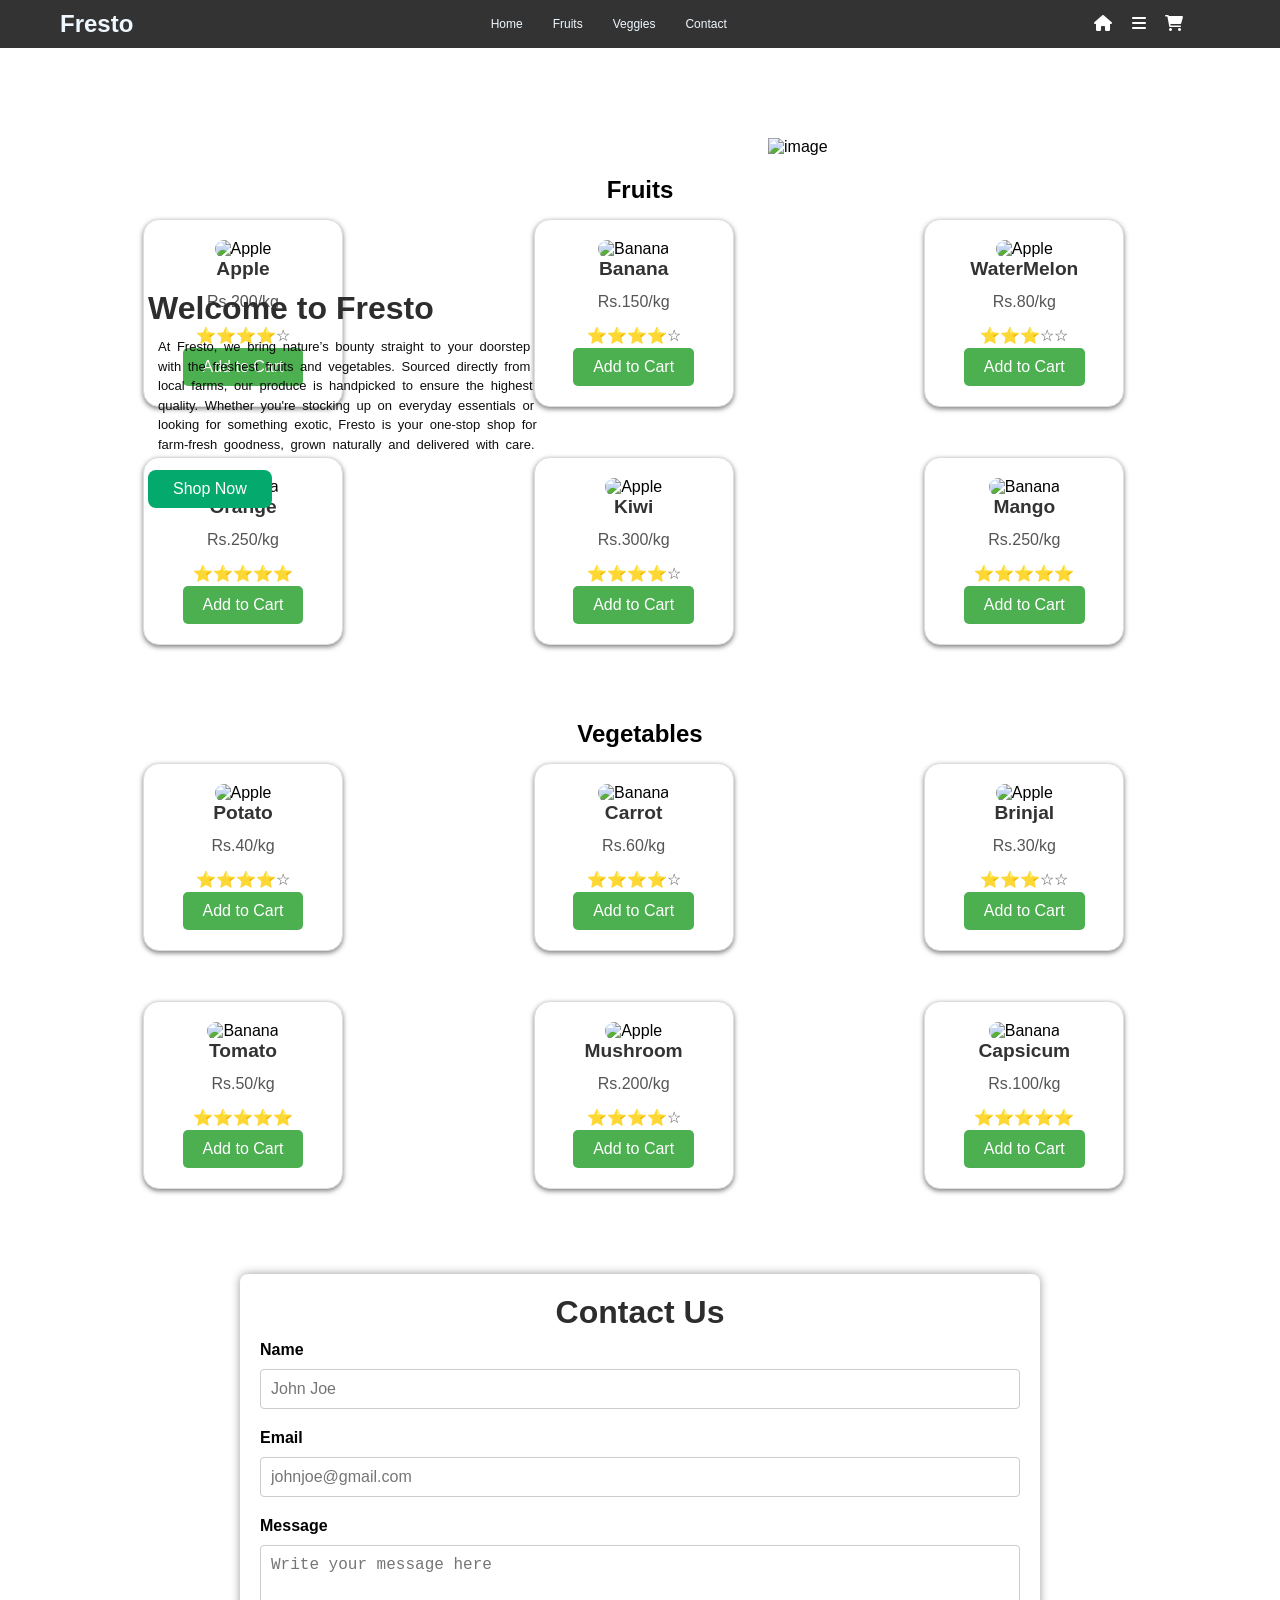
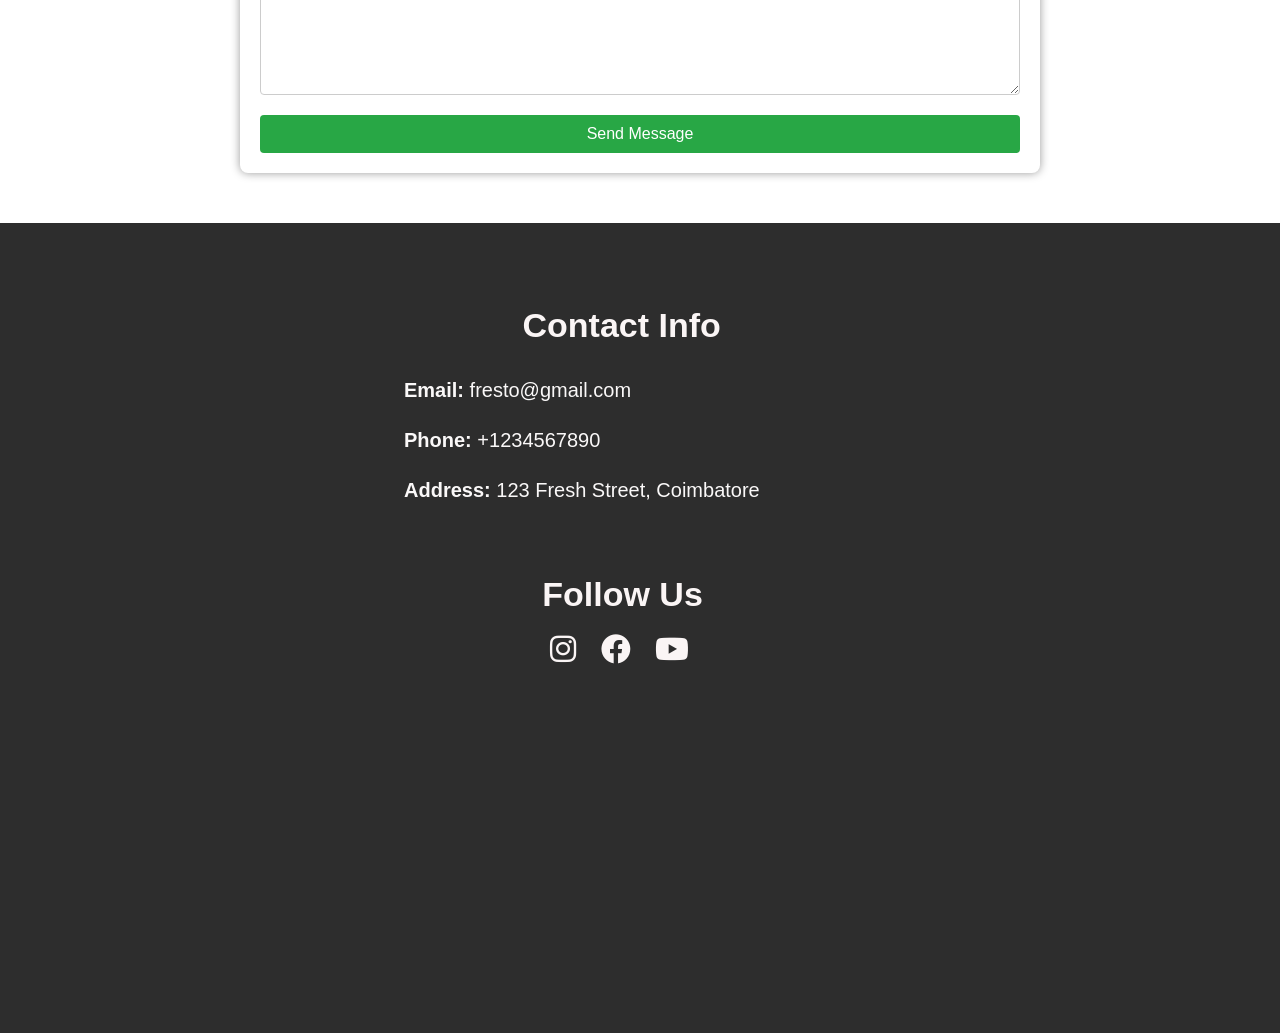
==== index.html @ cfb71da3 "Rename intex.html to index.html" ====
<!DOCTYPE html>
<html lang="en">
<head>
    <meta charset="UTF-8">
    <meta name="viewport" content="width=device-width, initial-scale=1.0">
    <title>Document</title>
    <link rel="Stylesheet" href="style.css">
    <link rel="stylesheet" href="https://cdnjs.cloudflare.com/ajax/libs/font-awesome/6.0.0-beta3/css/all.min.css">
</head>
<body>
    <nav class="navbar">
        <div class="logo">Fresto</div>
        <ul class="navlink">
            <li><a href="#home">Home</a></li>
            <li><a href="#fruits">Fruits</a></li>
            <li><a href="#vegetables">Veggies</a></li>
            <li><a href="#container">Contact</a></li>
        </ul>
        <div class="logos">
            <i class="fa-solid fa-house"></i>
            <i class="fa-solid fa-bars"></i>
            <i class="fa-solid fa-cart-shopping"></i>
        </div>
    </nav>


    <div class="image">
        <img src="https://img.freepik.com/premium-photo/basket-tomatoes-cucumbers-cucumbers_979014-13266.jpg?semt=ais_hybrid" alt="image">
        <div class="imagetext">
            <h1>Welcome to Fresto</h1>
            <p>At Fresto, we bring nature’s bounty straight to your doorstep with the freshest fruits and vegetables. Sourced directly from local farms, our produce is handpicked to ensure the highest quality. Whether you're stocking up on everyday essentials or looking for something exotic, Fresto is your one-stop shop for farm-fresh goodness, grown naturally and delivered with care.</p>
            <button class="button1">Shop Now</button>
        </div>
    </div>


    <section id="fruits">
        <h2>Fruits</h2>
        <div class="product-container">
            <div class="product-card">
                <img src="https://img.freepik.com/premium-photo/basket-fresh-apples-white-background-with-reflection-isolated-fruit-harvest-container_174533-39881.jpg?w=1060" alt="Apple">
                <h3>Apple</h3>
                <p>Rs.200/kg</p>
                <p>⭐⭐⭐⭐☆</p>
                <button>Add to Cart</button>
            </div>
            <div class="product-card">
                <img src="https://img.freepik.com/premium-photo/delicious-healthy-food-generative-ai_437323-20526.jpg?w=740" alt="Banana">
                <h3>Banana</h3>
                <p>Rs.150/kg</p>
                <p>⭐⭐⭐⭐☆</p>
                <button>Add to Cart</button>
            </div>
                <div class="product-card">
                    <img src="https://img.freepik.com/premium-photo/watermelon-isolated-white-isolated-white-background-minimalism_660230-27602.jpg?ga=GA1.1.1926511118.1718005409" alt="Apple">
                    <h3>WaterMelon</h3>
                    <p>Rs.80/kg</p>
                    <p>⭐⭐⭐☆☆</p>
                    <button>Add to Cart</button>
                    </div>

                <div class="product-card">
                    <img src="https://img.freepik.com/premium-photo/natural-fresh-orange-basket-isolated-transparent-background_787273-98255.jpg?ga=GA1.1.1926511118.1718005409&semt=ais_hybrid" alt="Banana">
                    <h3>Orange</h3>
                    <p>Rs.250/kg</p>
                    <p>⭐⭐⭐⭐⭐</p>
                    <button>Add to Cart</button>
                </div>
                    <div class="product-card">
                        <img src="https://img.freepik.com/premium-photo/fresh-kiwi-realistic-fruit-with-splashes_1279574-12866.jpg?w=740" alt="Apple">
                        <h3>Kiwi</h3>
                        <p>Rs.300/kg</p>
                        <p>⭐⭐⭐⭐☆</p>
                        <button>Add to Cart</button>
                    </div>
                    <div class="product-card">
                        <img src="https://img.freepik.com/premium-photo/ripe-fresh-mangoes-whole-sliced-basket-isolated-white-background_1299032-2228.jpg?w=740" alt="Banana">
                        <h3>Mango</h3>
                        <p>Rs.250/kg</p>
                        <p>⭐⭐⭐⭐⭐</p>
                        <button>Add to Cart</button>
                    </div>
        </div>
    </section>

    <section id="vegetables">
        <h2>Vegetables</h2>
        <div class="product-container">
            <div class="product-card">
                <img src="https://img.freepik.com/free-photo/basket-white-potatoes_1268-25051.jpg?ga=GA1.1.1926511118.1718005409&semt=ais_hybrid" alt="Apple">
                <h3>Potato</h3>
                <p>Rs.40/kg</p>
                <p>⭐⭐⭐⭐☆</p>
                <button>Add to Cart</button>
            </div>
            <div class="product-card">
                <img src="https://img.freepik.com/premium-photo/carrot-vegetable-basket-plant_53876-347287.jpg?ga=GA1.1.1926511118.1718005409&semt=ais_hybrid" alt="Banana">
                <h3>Carrot</h3>
                <p>Rs.60/kg</p>
                <p>⭐⭐⭐⭐☆</p>
                <button>Add to Cart</button>
            </div>
            
                <div class="product-card">
                    <img src="https://img.freepik.com/premium-photo/eggplant-collection-white-background_893610-17773.jpg?ga=GA1.1.1926511118.1718005409&semt=ais_hybrid" alt="Apple">
                    <h3>Brinjal</h3>
                    <p>Rs.30/kg</p>
                    <p>⭐⭐⭐☆☆</p>
                    <button>Add to Cart</button>
                </div>

                <div class="product-card">
                    <img src="https://img.freepik.com/premium-photo/create-highly-realistic-image-ripe-tomato-against-pristine-basket-with-white-background_612834-777.jpg?ga=GA1.1.1926511118.1718005409&semt=ais_hybrid"alt="Banana">
                    <h3>Tomato</h3>
                    <p>Rs.50/kg</p>
                    <p>⭐⭐⭐⭐⭐</p>
                    <button>Add to Cart</button>
                </div>
                    <div class="product-card">
                        <img src="https://img.freepik.com/premium-photo/wicker-basket-filled-with-mushrooms-wicker-basket-sits-white-background-filled-brim-with-variety-mushrooms-mushrooms-are-different-shapes-different-sizes_94628-44648.jpg" alt="Apple">
                        <h3>Mushroom</h3>
                        <p>Rs.200/kg</p>
                        <p>⭐⭐⭐⭐☆</p>
                        <button>Add to Cart</button>
                    </div>
                    <div class="product-card">
                        <img src="https://img.freepik.com/premium-photo/lots-fresh-paprika-vegetable-organic-isolated-white-background_1299032-334.jpg?ga=GA1.1.1926511118.1718005409&semt=ais_hybrid" alt="Banana">
                        <h3>Capsicum</h3>
                        <p>Rs.100/kg</p>
                        <p>⭐⭐⭐⭐⭐</p>
                        <button>Add to Cart</button>
                    </div>
        </div>
    </section>


    <div id="container">
        <h1>Contact Us</h1>
        <div class="contact-form">
            <form action="#" method="post">
                <label for="name">Name</label>
                <input type="text" id="name" name="name" placeholder="John Joe" required>

                <label for="email">Email</label>
                <input type="email" id="email" name="email" placeholder="johnjoe@gmail.com" required>

                <label for="message">Message</label>
                <textarea id="message" name="message" placeholder="Write your message here" required></textarea>

                <button type="submit">Send Message</button>
            </form>
        </div>
    </div>

    <div class="containers">
        <div class="contact-info">
            <h2>Contact Info</h2>
            <p><strong>Email:</strong> fresto@gmail.com</p>
            <p><strong>Phone:</strong> +1234567890</p>
            <p><strong>Address:</strong> 123 Fresh Street, Coimbatore</p>
            <h3>Follow Us</h3>
            <div class="logoss">
                <i class="fa-brands fa-instagram"></i>
                <i class="fa-brands fa-facebook"></i>
                <i class="fa-brands fa-youtube"></i>
            </div>
        </div>
    </div>

</body>
</html>
---- style.css ----
*{
    margin: 0;
    padding: 0;
    box-sizing: border-box;
}
body{
    font-family: Arial,sans-serif;
}
.navbar
{
    display: flex;
    justify-content: space-between;
    align-items: center;
    background-color: #333;
    padding: 10px 20px;
}
.logo{
    font-size: 24px;
    color: aliceblue;
    padding-left: 40px;
    font-weight: bold;
}
.logos 
{
    margin-right: 5%;
    color: #fff;
}
.logos i
{
   padding-right: 15px;
}
.navlink{
    list-style: none;
    display: flex;
    align-items: center;
}
.navlink li{
    margin-right: 10px;
    font-size: 5px;
}
.navlink a{
    color: aliceblue;
    text-decoration: none;
    font-size: 12px;
    padding: 5px 10px;
}
.image img
{
    height: 400px; 
    width: 400px; 
    margin-left: 60%;
    margin-top: 7%;
}
.imagetext{
  position: absolute;
  top: 30%;
  left: 10%;
  color: rgb(14, 13, 13); 
  padding: 20px;
}  
.imagetext h1{
        font-size: 2em;
        margin: 0;
}
.imagetext p
{
    position: absolute;
    padding: 10px;
    height: 50px;
    width: 400px;
    font-size: small;
    word-spacing: 3px;
}
.imagetext .button1
{
    background-color: #04AA6D; 
    border: none;
    color: white;
    padding: 10px 25px;
    text-align: center;
    font-size: 16px;
    cursor: pointer;
    margin-top: 50%;
    border-radius: 8px;
}
#fruits
{
    text-align: center;
    word-spacing: 2px;
    padding-top: 20px;
}
.product-container {
    display: grid;
    grid-template-columns: repeat(3, 2fr);
    gap: 20px;
    margin-left: 10%;
}

.product-card {
    background-color: white;
    border: 1px solid #ddd;
    border-radius: 16px;
    box-shadow: 0 2px 5px rgba(0, 0, 0, 0.5);
    margin: 15px;
    padding: 20px;
    text-align: center;
    width: 200px;
}

.product-card img {
    width: 100%;
    height: 150px;
    object-fit: cover;
    border-radius: 16px;
}

.product-card h3 {
    /* margin: 10px 0; */
    font-size: 1.2em;
    color: #333;
}

.product-card p {
    margin: 0px 0;
    color: #555;
}

.product-card button {
    background-color: #4CAF50;
    color: white;
    border: none;
    padding: 10px 20px;
    font-size: 1em;
    cursor: pointer;
    border-radius: 5px;
    transition: background-color 0.3s;
}

.product-card button:hover {
    background-color: #45a049;
}
#vegetables
{
    text-align: center;
    word-spacing: 2px;
    padding-top: 60px;
    padding-bottom: 20px;
}
#container {
    max-width: 800px;
    margin: 50px auto;
    padding: 20px;
    background-color: #fff;
    box-shadow: 0 0 10px rgba(0, 0, 0, 0.4);
    border-radius: 8px;
}

h1 {
    text-align: center;
    color: #2d2d2d;
}

p {
    margin-bottom: 20px;
    font-size: 16px;
    line-height: 1.5;
    padding-top: 10px;
}

.contact-info {
    margin-bottom: 30px;
}

.contact-info p {
    margin-top: 20px;
}
.contact-info h1 {
    margin-top: 20px;
}

.contact-form form {
    display: flex;
    flex-direction: column;
    margin-top: 10px;
}

.contact-form label {
    margin-bottom: 10px;
    font-weight: bold;
}

.contact-form input, .contact-form textarea {
    padding: 10px;
    margin-bottom: 20px;
    border: 1px solid #ccc;
    border-radius: 4px;
    font-size: 16px;
}

.contact-form textarea {
    resize: vertical;
    min-height: 150px;
}

button {
    padding: 10px 15px;
    background-color: #28a745;
    color: #fff;
    border: none;
    border-radius: 4px;
    font-size: 16px;
    cursor: pointer;
    transition: background-color 0.10s ease;
}

button:hover {
    background-color: #218838;
}
/* .address
{
    position: relative;
} */
.address img
{
    width: 100%;
    height: 600px;
}
.card{
    background-color: #7c7b7b;
    width: 300px;
    height: 400px;
    align-items: center;
    position: relative;
}
.containers {
    position: relative;
    width: 100%;
    height: 90vh;
    background-color: #2d2d2d;
}
.contact-info {
    position: absolute;
    /* bottom: 3%; */
    margin-top: 5%;
    margin-left: 30%;
}
.contact-info h2 {
    margin: 0;
    font-size: 34px;
    color: #faf5f5;
    margin-top: 5%;
    margin-left: 35%;
    padding-bottom: 10px;
}
.contact-info p {
    margin: 10px 20px;
    font-size: 20px;
    color: #faf8f8;
}
.contact-info .logoss{
    margin-left: 37%;
    margin-top: 5%;
}
.contact-info .logoss i{
      padding-left: 20px;
      font-size: 30px;
      color: #faf5f5;
}
.contact-info h3{
    padding-top: 60px;
    margin-left: 40%;
    font-weight: 700;
    font-size: 34px;
    color: #faf5f5;
}



/* Desktop 
@media (min-width: 1024px) {
    /* Default styles already apply 
  } */
  
  /* Tablet */
  @media (min-width: 768px) and (max-width: 1023px) {
    .image img {
      width: 40%;
      height: auto;
      margin-left: 55%;
    }
    .imagetext
    {
      top: 25%;
    }
    .imagetext h1 {
      font-size: 1.5em;
    }
    .imagetext p
    {
    height: 10px;
    width: 300px;
    }
   .imagetext .button1
   {
       margin-top: 90%;
   }
   #fruits
   {
    padding-top: 100px;
   }
    .product-container {
      grid-template-columns: repeat(3, 1fr);
      margin-left: 5%;
      padding-top: 25px;
    }
    .product-card {
      width: 180px;
    }
    #container{
      max-width: 650px;
      align-items: center;
  }
    .contact-info {
      width: 90%;
      left: 10%;
      margin-top: 8%;
    }
    .contact-info h2 {
      align-items: center;
      font-size: 20px;
      margin-left: 40%;
    }
    .containers
    {
      height: 600px;
    }
  }
  
  /* Mobile */
  @media (max-width: 767px) {
    .navlink {
      display: none;
    }
    .navbar
    {
      width: 500px;
    }
    .image img {
      width: 60%;
      height: 60%;
      margin-left: 20%;
    }
    .imagetext 
    {
      margin-top: 30%;
      align-items:center ;
    }
    .imagetext h1 {
      font-size: 1.2em;
    }
    .imagetext p {
      font-size: smaller;
      width: 350px;
    }
    .imagetext .button1
    {
      margin-top: 110%;
    }
    #fruits
    {
      margin-top: 80%;
    }
    .product-container {
      grid-template-columns: repeat(2, 1fr);
      align-items: center;
    }
    .product-card {
      width: 100%;
      margin: 10px auto;
    }
    #container
    {
      margin-left: 12%;
    }
    .contact-info {
      width: 95%;
      left: 2.5%;
      margin-top: 20%;
    }
    .contact-info h2 {
      font-size: 18px;
    }
    .contact-info p {
      font-size: 14px;
    }
    .containers {
      width: 470px;
      height: 80vh;
   
  }
  }

  @media (max-width: 450px)
  {
    .navlink {
      display: none;
    }
    .navbar
    {
      width: 400px;
    }
    .imagetext p {
      font-size: smaller;
      width: 300px;
    }
    .imagetext .button1
    {
      margin-top: 120%;
    }
    #fruits
    {
      margin-top: 90%;
    }
    .product-card button 
    {
      font-size: small;
    }
    .containers {
      width: 400px;
      height: 80vh;
  }
  .contact-info
  {
    margin-left: 15%;
  }
  .contact-info h2{
      margin-left: 20%;
  }
  .contact-info h3
  {
    font-size: 20px;
    margin-left: 20%;
  }
  .contact-info .logoss {
    margin-left: 10%;
    margin-top: 5%;
}
#container
{
  align-items: center;
  width: 300px;
}
  }
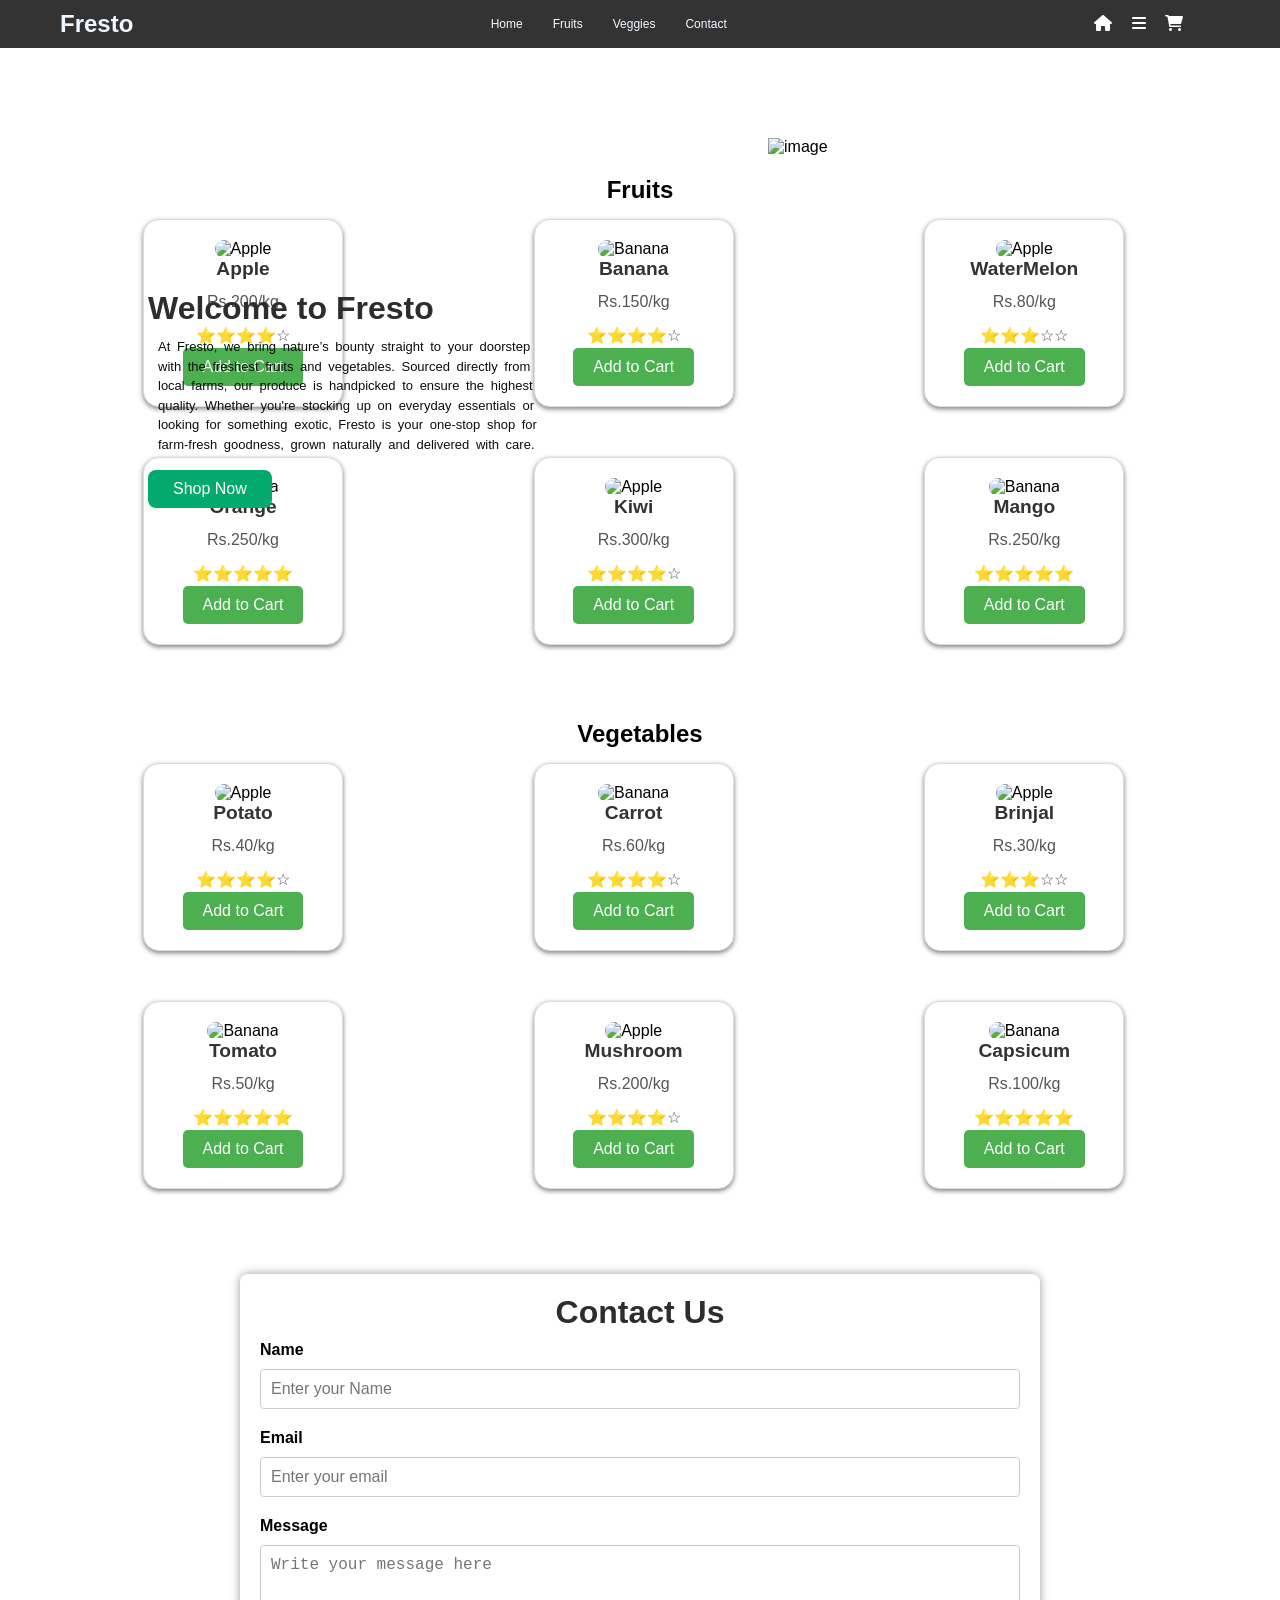
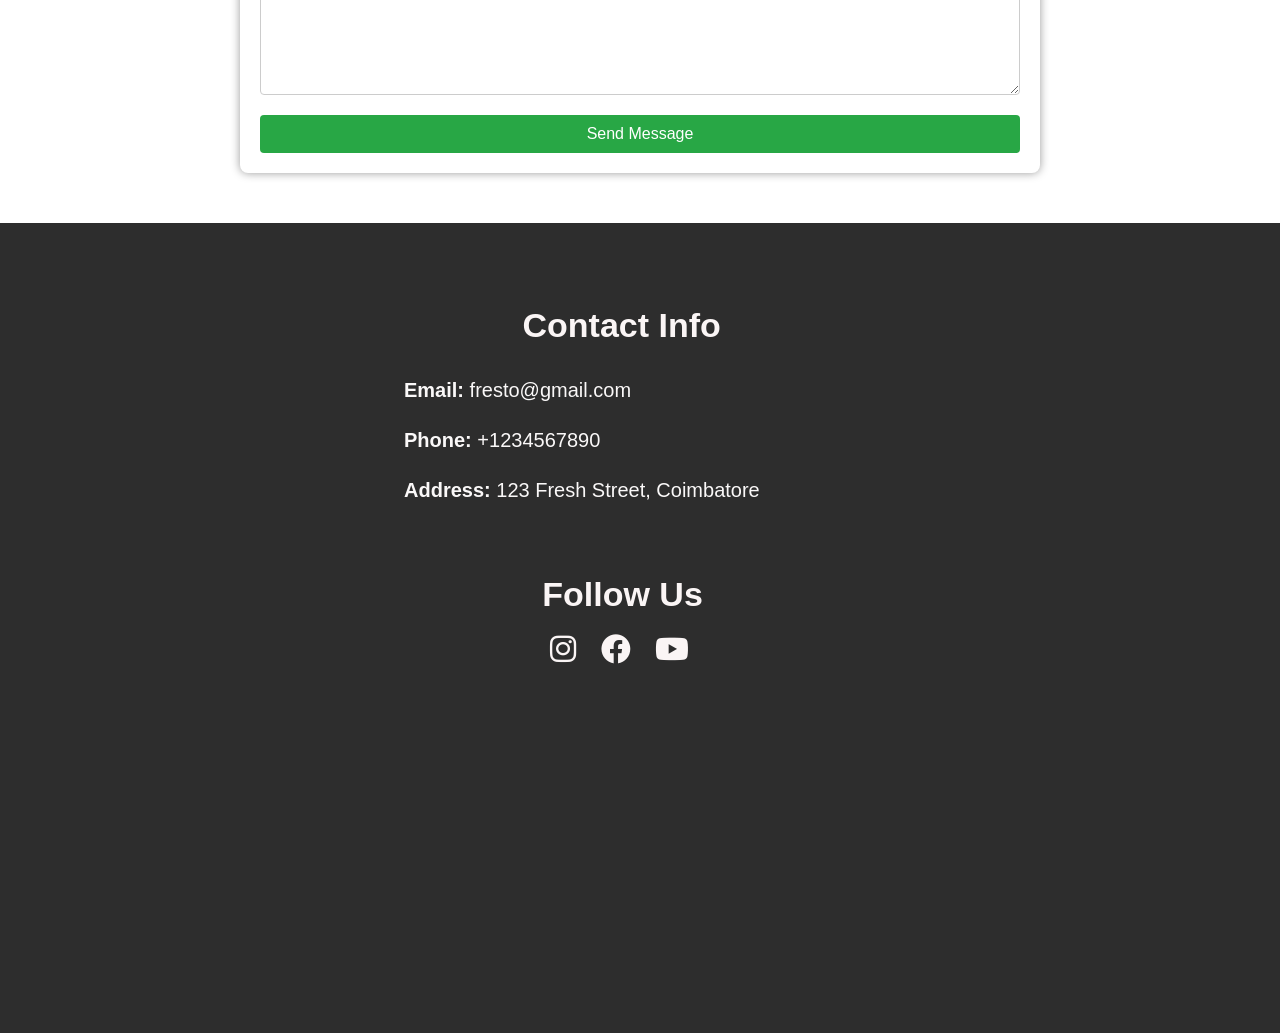
==== commit 7c7d7965: "Update index.html" ====
--- a/index.html
+++ b/index.html
@@ -137,12 +137,14 @@
     <div id="container">
         <h1>Contact Us</h1>
         <div class="contact-form">
-            <form action="#" method="post">
+            <form action="https://api.web3forms.com/submit" method="POST">
+                <input type="hidden" name="access_key" value="559ecb53-7118-4551-9644-8180131e519b">
+                
                 <label for="name">Name</label>
-                <input type="text" id="name" name="name" placeholder="John Joe" required>
+                <input type="text" id="name" name="name" placeholder="Enter your Name" required>
 
                 <label for="email">Email</label>
-                <input type="email" id="email" name="email" placeholder="johnjoe@gmail.com" required>
+                <input type="email" id="email" name="email" placeholder="Enter your email" required>
 
                 <label for="message">Message</label>
                 <textarea id="message" name="message" placeholder="Write your message here" required></textarea>
